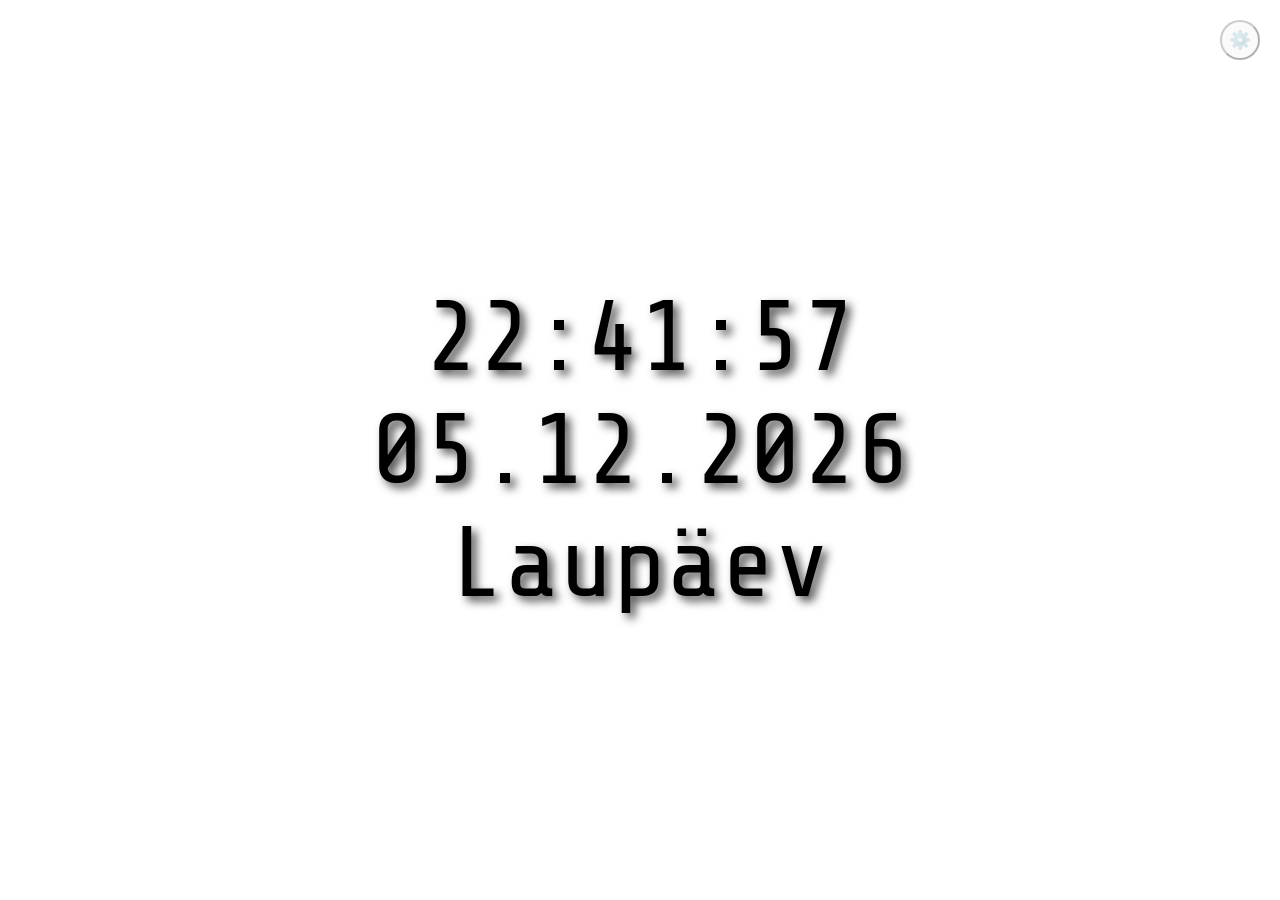
==== index.html @ 8653f0b1 "Merge 473dc77775faef06362b5a4488b580566cdfbb48 into d51f69022b290e37651b7c1eb91e80cadbdebc56" ====
<!DOCTYPE html>
<html lang="en">

<head>
    <meta charset="UTF-8">
    <meta name="viewport" content="width=device-width, initial-scale=1.0">
    <script src="clock.js" defer></script>
    <link rel="stylesheet" href="clock.css">
    <link href="https://fonts.googleapis.com/css2?family=Orbitron&family=Montserrat&family=Share+Tech+Mono&display=swap"
        rel="stylesheet">
    <title>Kell</title>
</head>

<body>
    <main>
        <video id="bgVideo" autoplay muted loop playsinline></video>
        <div id="container">
            <div id="clockContainer">
                <div id="hours">00:</div>
                <div id="minutes">00:</div>
                <div id="seconds">00</div>
                <div id="ampm"></div>
            </div>
            <div id="dateContainer">
                <div id="day">01.</div>
                <div id="month">01.</div>
                <div id="year">2000</div>
            </div>
            <div id="dateDayContainer">
                <div id="weekday"></div>
            </div>
        </div>
        <div id="button">
            <button type="button" id="toggleSettings"></button>
        </div>
        <div id="settings">
            <div>
                <label for="format">Ajavorming:</label>
                <select id="format" name="format">
                    <option value="24">24-tunnine</option>
                    <option value="12">12-tunnine</option>
                </select>
            </div>
            <div>
                <label for="fontSize">Kella suurus:</label>
                <input type="number" id="fontSize" name="fontSize" min="5" max="1000" value="100">
            </div>
            <div>
                <label for="dateSize">Kuupäeva suurus:</label>
                <input type="number" id="dateSize" name="dateSize" min="5" max="1000" value="100">
            </div>
            <div>
                <label for="daySize">Nädalapäeva suurus:</label>
                <input type="number" id="daySize" name="daySize" min="5" max="1000" value="100">
            </div>
            <div>
                <label for="fontFamily">Muuda fonti:</label>
                <select id="fontFamily" name="fontFamily">
                    <option value="'Share Tech Mono', monospace">Share Tech Mono</option>
                    <option value="'Orbitron', sans-serif">Orbitron</option>
                    <option value="'Montserrat', sans-serif">Montserrat</option>
                </select>
            </div>
            <div>
                <label for="fontColor">Teksti värv:</label>
                <input type="color" id="fontColor" name="fontColor" value="#000000">
            </div>
            <div>
                <label for="backgroundImage">Vali taustapilt:</label>
                <input type="file" id="backgroundImage" name="backgroundImage" accept="image/*">
            </div>
            <div>
                <label for="showSeconds">Näita sekundeid:</label>
                <input type="checkbox" id="showSeconds" name="showSeconds" checked>
            </div>
            <div>
                <button type="button" id="saveSettings">Salvesta</button>
                <button type="button" id="resetSettings">Lähtesta</button>
                <button type="button" id="fullscreen">Täisekraan</button>
            </div>
            <div id="credits">
                <p>Tanel Metshein</p>
                <a href="https://github.com/W1ttyRat/kodutoo-1">Github Repo</a>
            </div>
        </div>
    </main>
</body>

</html>
---- clock.css ----
:root {
    --panel-bg: rgba(14, 20, 28, 0.58);
    --panel-border: rgba(255, 255, 255, 0.25);
    --panel-text: #f3f7ff;
    --field-bg: rgba(255, 255, 255, 0.14);
    --field-border: rgba(255, 255, 255, 0.35);
    --accent: #2dd4bf;
    --accent-strong: #14b8a6;
    --danger: #f97316;
}

body {
    padding: 0;
    margin: 0;
}

main {
    display: flex;
    justify-content: center;
    align-items: center;
    height: 100vh;
    position: relative;
}

#bgVideo {
    position: absolute;
    inset: 0;
    width: 100%;
    height: 100%;
    object-fit: cover;
    z-index: 0;
    opacity: 0.7;
    pointer-events: none;
}

#container, #button, #settings {
    position: relative;
    z-index: 1;
}

#clockContainer, #dateContainer, #dateDayContainer {
    display: flex;
    justify-content: center;
    align-items: center;
    font-family: Share Tech Mono, monospace;
    font-size: 100px;
    text-shadow: 5px 5px 10px rgba(0, 0, 0, 0.7);

}

#button {
    position: absolute;
    top: 20px;
    right: 20px;
    z-index: 1;
}

#button button {
    cursor: pointer;
    height: 40px;
    width: 40px;
    border-radius: 25px;
    opacity: 0.3;

}

#button button:hover {
    opacity: 1;
}

#container {
    position: relative;
    width: fit-content;
    transform: translate(0px, 0px);
    transition: transform 0.1s ease;
}

#settings {
    position: absolute;
    top: 80px;
    right: 20px;
    padding: 16px;
    border-radius: 18px;
    background: linear-gradient(160deg, var(--panel-bg), rgba(24, 33, 46, 0.42));
    border: 1px solid var(--panel-border);
    backdrop-filter: blur(10px);
    box-shadow: 0 20px 45px rgba(0, 0, 0, 0.35);
    color: var(--panel-text);
    font-family: Montserrat, sans-serif;
}

#settings div {
    margin-bottom: 10px;
    display: flex;
    align-items: center;
    justify-content: space-between;
    gap: 10px;
}

#settings label {
    font-size: 14px;
    font-weight: 600;
    letter-spacing: 0.2px;
}

#settings input[type="number"], #settings input[type="color"], #settings input[type="file"], #settings select {
    background: var(--field-bg);
    color: var(--panel-text);
    border: 1px solid var(--field-border);
    border-radius: 10px;
    padding: 8px 10px;
    font-family: inherit;
}

#settings input[type="number"], #settings select {
    width: 140px;
}

#settings input[type="file"] {
    width: 160px;
    font-size: 12px;
}

#settings input:focus-visible, #settings select:focus-visible, #settings button:focus-visible {
    outline: 2px solid var(--accent);
    outline-offset: 2px;
}

#saveSettings, #resetSettings, #fullscreen {
    border: none;
    border-radius: 999px;
    padding: 8px 12px;
    font-weight: 700;
    cursor: pointer;
    transition: transform 0.15s ease, filter 0.2s ease, background-color 0.2s ease;
}

#saveSettings {
    background: var(--accent);
    color: #04221f;
}

#saveSettings:hover {
    background: var(--accent-strong);
    transform: translateY(-1px);
}

#resetSettings {
    background: rgba(255, 255, 255, 0.16);
    color: var(--panel-text);
}

#resetSettings:hover {
    filter: brightness(1.15);
    transform: translateY(-1px);
}

#fullscreen {
    background: var(--danger);
    color: #fff;
}

#fullscreen:hover {
    filter: brightness(1.08);
    transform: translateY(-1px);
}

#credits {
    margin-top: 14px;
    text-align: center;
    font-size: 13px;
    opacity: 0.9;
}

#credits a {
    color: #a7f3d0;
}

#toggleSettings::before {
    content: "⚙️";
    font-size: 18px;
    line-height: 1;
}

#settings option {
    background: #1a2535;
    color: #f3f7ff;
}

@media (max-width: 700px) {
    #settings {
        top: 72px;
        right: 10px;
        left: 10px;
        width: auto;
    }

    #settings div {
        flex-wrap: wrap;
    }

    #settings input[type="number"], #settings select, #settings input[type="file"] {
        width: 100%;
    }
}
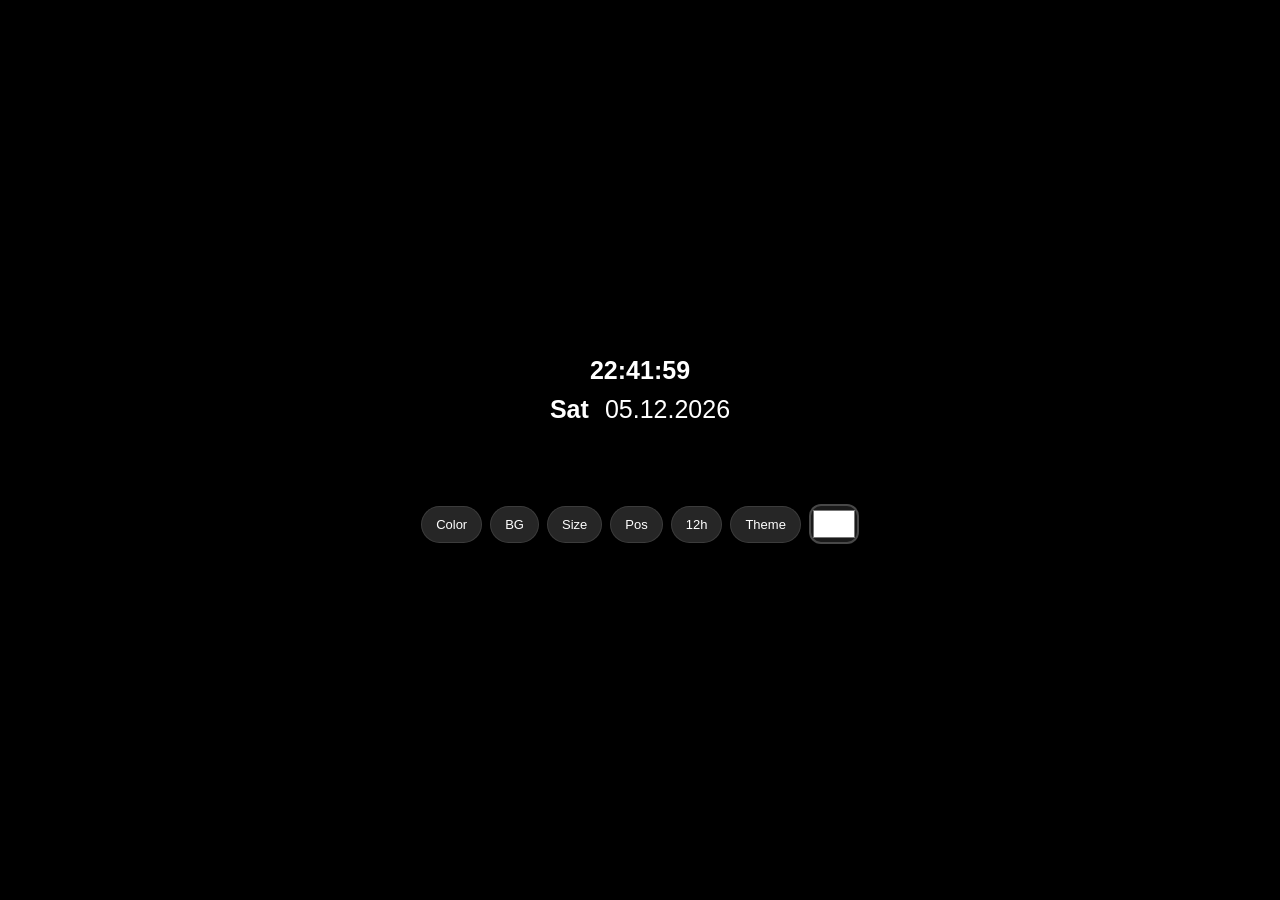
==== commit 2fbd6887: "Merge a0f3a19e6311dccfa35bbac8a37223002fa3853a into d51f69022b290e37651b7c1eb91e80cadbdebc56" ====
--- a/index.html
+++ b/index.html
@@ -1,89 +1,42 @@
-<!DOCTYPE html>
-<html lang="en">
-
-<head>
-    <meta charset="UTF-8">
-    <meta name="viewport" content="width=device-width, initial-scale=1.0">
-    <script src="clock.js" defer></script>
-    <link rel="stylesheet" href="clock.css">
-    <link href="https://fonts.googleapis.com/css2?family=Orbitron&family=Montserrat&family=Share+Tech+Mono&display=swap"
-        rel="stylesheet">
-    <title>Kell</title>
-</head>
-
-<body>
-    <main>
-        <video id="bgVideo" autoplay muted loop playsinline></video>
-        <div id="container">
-            <div id="clockContainer">
-                <div id="hours">00:</div>
-                <div id="minutes">00:</div>
-                <div id="seconds">00</div>
-                <div id="ampm"></div>
-            </div>
-            <div id="dateContainer">
-                <div id="day">01.</div>
-                <div id="month">01.</div>
-                <div id="year">2000</div>
-            </div>
-            <div id="dateDayContainer">
-                <div id="weekday"></div>
-            </div>
-        </div>
-        <div id="button">
-            <button type="button" id="toggleSettings"></button>
-        </div>
-        <div id="settings">
-            <div>
-                <label for="format">Ajavorming:</label>
-                <select id="format" name="format">
-                    <option value="24">24-tunnine</option>
-                    <option value="12">12-tunnine</option>
-                </select>
-            </div>
-            <div>
-                <label for="fontSize">Kella suurus:</label>
-                <input type="number" id="fontSize" name="fontSize" min="5" max="1000" value="100">
-            </div>
-            <div>
-                <label for="dateSize">Kuupäeva suurus:</label>
-                <input type="number" id="dateSize" name="dateSize" min="5" max="1000" value="100">
-            </div>
-            <div>
-                <label for="daySize">Nädalapäeva suurus:</label>
-                <input type="number" id="daySize" name="daySize" min="5" max="1000" value="100">
-            </div>
-            <div>
-                <label for="fontFamily">Muuda fonti:</label>
-                <select id="fontFamily" name="fontFamily">
-                    <option value="'Share Tech Mono', monospace">Share Tech Mono</option>
-                    <option value="'Orbitron', sans-serif">Orbitron</option>
-                    <option value="'Montserrat', sans-serif">Montserrat</option>
-                </select>
-            </div>
-            <div>
-                <label for="fontColor">Teksti värv:</label>
-                <input type="color" id="fontColor" name="fontColor" value="#000000">
-            </div>
-            <div>
-                <label for="backgroundImage">Vali taustapilt:</label>
-                <input type="file" id="backgroundImage" name="backgroundImage" accept="image/*">
-            </div>
-            <div>
-                <label for="showSeconds">Näita sekundeid:</label>
-                <input type="checkbox" id="showSeconds" name="showSeconds" checked>
-            </div>
-            <div>
-                <button type="button" id="saveSettings">Salvesta</button>
-                <button type="button" id="resetSettings">Lähtesta</button>
-                <button type="button" id="fullscreen">Täisekraan</button>
-            </div>
-            <div id="credits">
-                <p>Tanel Metshein</p>
-                <a href="https://github.com/W1ttyRat/kodutoo-1">Github Repo</a>
-            </div>
-        </div>
-    </main>
-</body>
-
-</html>+<!DOCTYPE html>
+<html lang="en">
+<head>
+    <meta charset="UTF-8">
+    <meta name="viewport" content="width=device-width, initial-scale=1.0">
+    <script src="clock.js" defer></script>
+    <link rel="stylesheet" href="clock.css">
+    <title>Patrick Jurs - Clock</title>
+</head>
+<body>
+    <div id="container">
+        <div id="clockContainer">
+            <div id="hours">00:</div>
+            <div id="minutes">00:</div>
+            <div id="seconds">00</div>
+        </div>
+        <div id="dateContainer">
+            <div id="weekday"></div>
+            <div id="day">01.</div>
+            <div id="month">01.</div>
+            <div id="year">2000</div>
+        </div>
+        <div id="author">Patrick Jurs</div>
+        <div id="repo">
+            <a href="https://github.com/jurspatr/kodutoo_1_eesrakendused" target="_blank">GitHub</a>
+        </div>
+        <div id="controls">
+            <button id="colorBtn">Color</button>
+            <button id="bgBtn">BG</button>
+            <button id="sizeBtn">Size</button>
+            <button id="posBtn">Pos</button>
+            <button id="formatBtn">12h</button>
+            <button id="themeBtn">Theme</button>
+            <input type="color" id="picker" value="#ffffff" title="Pick Color">
+        </div>
+    </div>
+</body>
+</html>
+
+
+
+
--- a/clock.css
+++ b/clock.css
@@ -1,205 +1,140 @@
-:root {
-    --panel-bg: rgba(14, 20, 28, 0.58);
-    --panel-border: rgba(255, 255, 255, 0.25);
-    --panel-text: #f3f7ff;
-    --field-bg: rgba(255, 255, 255, 0.14);
-    --field-border: rgba(255, 255, 255, 0.35);
-    --accent: #2dd4bf;
-    --accent-strong: #14b8a6;
-    --danger: #f97316;
+* {
+    margin: 0;
+    padding: 0;
+    box-sizing: border-box;
 }
 
 body {
-    padding: 0;
-    margin: 0;
+    font-family: Arial, sans-serif;
+    height: 100vh;
+    width: 100vw;
+    overflow: hidden;
+    transition: background-color 0.3s ease;
 }
 
-main {
-    display: flex;
-    justify-content: center;
-    align-items: center;
-    height: 100vh;
-    position: relative;
-}
-
-#bgVideo {
-    position: absolute;
-    inset: 0;
-    width: 100%;
-    height: 100%;
-    object-fit: cover;
-    z-index: 0;
-    opacity: 0.7;
-    pointer-events: none;
-}
-
-#container, #button, #settings {
-    position: relative;
-    z-index: 1;
-}
-
-#clockContainer, #dateContainer, #dateDayContainer {
-    display: flex;
-    justify-content: center;
-    align-items: center;
-    font-family: Share Tech Mono, monospace;
-    font-size: 100px;
-    text-shadow: 5px 5px 10px rgba(0, 0, 0, 0.7);
-
-}
-
-#button {
-    position: absolute;
-    top: 20px;
-    right: 20px;
-    z-index: 1;
-}
-
-#button button {
-    cursor: pointer;
-    height: 40px;
-    width: 40px;
-    border-radius: 25px;
-    opacity: 0.3;
-
-}
-
-#button button:hover {
-    opacity: 1;
+.night-theme {
+    background: linear-gradient(135deg, #667eea 0%, #764ba2 100%) !important;
 }
 
 #container {
-    position: relative;
-    width: fit-content;
-    transform: translate(0px, 0px);
-    transition: transform 0.1s ease;
+    display: flex;
+    flex-direction: column;
+    height: 100vh;
+    width: 100%;
+    align-items: center;
+    justify-content: center;
+    padding: 20px;
+    transition: justify-content 0.3s ease;
 }
 
-#settings {
-    position: absolute;
-    top: 80px;
-    right: 20px;
-    padding: 16px;
-    border-radius: 18px;
-    background: linear-gradient(160deg, var(--panel-bg), rgba(24, 33, 46, 0.42));
-    border: 1px solid var(--panel-border);
-    backdrop-filter: blur(10px);
-    box-shadow: 0 20px 45px rgba(0, 0, 0, 0.35);
-    color: var(--panel-text);
-    font-family: Montserrat, sans-serif;
+#clockContainer {
+    display: flex;
+    justify-content: center;
+    font-weight: bold;
+    text-shadow: 2px 2px 8px rgba(0,0,0,0.7);
+    margin-bottom: 10px;
+    user-select: none;
 }
 
-#settings div {
-    margin-bottom: 10px;
+#dateContainer {
     display: flex;
-    align-items: center;
-    justify-content: space-between;
-    gap: 10px;
+    justify-content: center;
+    font-weight: 300;
+    text-shadow: 1px 1px 4px rgba(0,0,0,0.7);
+    margin-bottom: 20px;
+    user-select: none;
 }
 
-#settings label {
-    font-size: 14px;
-    font-weight: 600;
-    letter-spacing: 0.2px;
+#weekday {
+    margin-right: 15px;
+    font-weight: bold;
+    min-width: 40px;
 }
 
-#settings input[type="number"], #settings input[type="color"], #settings input[type="file"], #settings select {
-    background: var(--field-bg);
-    color: var(--panel-text);
-    border: 1px solid var(--field-border);
-    border-radius: 10px;
-    padding: 8px 10px;
-    font-family: inherit;
+#author {
+    font-size: 14px;
+    opacity: 0.9;
+    margin-bottom: 5px;
 }
 
-#settings input[type="number"], #settings select {
-    width: 140px;
+#repo {
+    font-size: 12px;
+    opacity: 0.7;
+    margin-bottom: 25px;
 }
 
-#settings input[type="file"] {
-    width: 160px;
-    font-size: 12px;
+#repo a {
+    color: inherit;
+    text-decoration: none;
 }
 
-#settings input:focus-visible, #settings select:focus-visible, #settings button:focus-visible {
-    outline: 2px solid var(--accent);
-    outline-offset: 2px;
+#controls {
+    display: flex;
+    gap: 8px;
+    flex-wrap: wrap;
+    justify-content: center;
+    align-items: center;
 }
 
-#saveSettings, #resetSettings, #fullscreen {
+button {
+    padding: 10px 14px;
     border: none;
-    border-radius: 999px;
-    padding: 8px 12px;
-    font-weight: 700;
+    border-radius: 25px;
+    background: rgba(255,255,255,0.15);
+    color: white;
     cursor: pointer;
-    transition: transform 0.15s ease, filter 0.2s ease, background-color 0.2s ease;
+    font-size: 13px;
+    font-weight: 500;
+    transition: all 0.2s ease;
+    backdrop-filter: blur(10px);
+    border: 1px solid rgba(255,255,255,0.1);
 }
 
-#saveSettings {
-    background: var(--accent);
-    color: #04221f;
+/* Loo CSS nupule hover efekt, kus:
+- Taust muutub heledamaks 
+- Nupp tõuseb 2px üles 
+- Lisandub varju box-shadow'ga
+- Transition 0.2s ease */
+
+button:hover {
+    background: rgba(255,255,255,0.25);
+    transform: translateY(-2px);
+    box-shadow: 0 4px 12px rgba(0,0,0,0.3);
 }
 
-#saveSettings:hover {
-    background: var(--accent-strong);
-    transform: translateY(-1px);
+
+/* Stiilile `<input type="color">`:
+- Ruudukujuline 50x40px
+- Ümmargused nurgad (border-radius 12px)
+- Klaasilaadne taust (rgba valge 0.1)
+- Õhuke valge ääris
+- Hover efekti pole vaja */
+
+#picker {
+    width: 50px;
+    height: 40px;
+    border: none;
+    border-radius: 12px;
+    cursor: pointer;
+    padding: 0;
+    background: rgba(255,255,255,0.1);
+    border: 2px solid rgba(255,255,255,0.2);
 }
 
-#resetSettings {
-    background: rgba(255, 255, 255, 0.16);
-    color: var(--panel-text);
+/* @media (max-width: 480px) stiil:
+- Muuda flex-direction: column
+- Lisa gap 8px
+- Tee nuppudest ja color pickerist laiemad (80px)
+- Säilita keskelejoondus */
+
+@media (max-width: 480px) {
+    #controls {
+        flex-direction: column;
+        gap: 8px;
+    }
+    button, #picker {
+        width: 80px;
+    }
 }
 
-#resetSettings:hover {
-    filter: brightness(1.15);
-    transform: translateY(-1px);
-}
 
-#fullscreen {
-    background: var(--danger);
-    color: #fff;
-}
-
-#fullscreen:hover {
-    filter: brightness(1.08);
-    transform: translateY(-1px);
-}
-
-#credits {
-    margin-top: 14px;
-    text-align: center;
-    font-size: 13px;
-    opacity: 0.9;
-}
-
-#credits a {
-    color: #a7f3d0;
-}
-
-#toggleSettings::before {
-    content: "⚙️";
-    font-size: 18px;
-    line-height: 1;
-}
-
-#settings option {
-    background: #1a2535;
-    color: #f3f7ff;
-}
-
-@media (max-width: 700px) {
-    #settings {
-        top: 72px;
-        right: 10px;
-        left: 10px;
-        width: auto;
-    }
-
-    #settings div {
-        flex-wrap: wrap;
-    }
-
-    #settings input[type="number"], #settings select, #settings input[type="file"] {
-        width: 100%;
-    }
-}
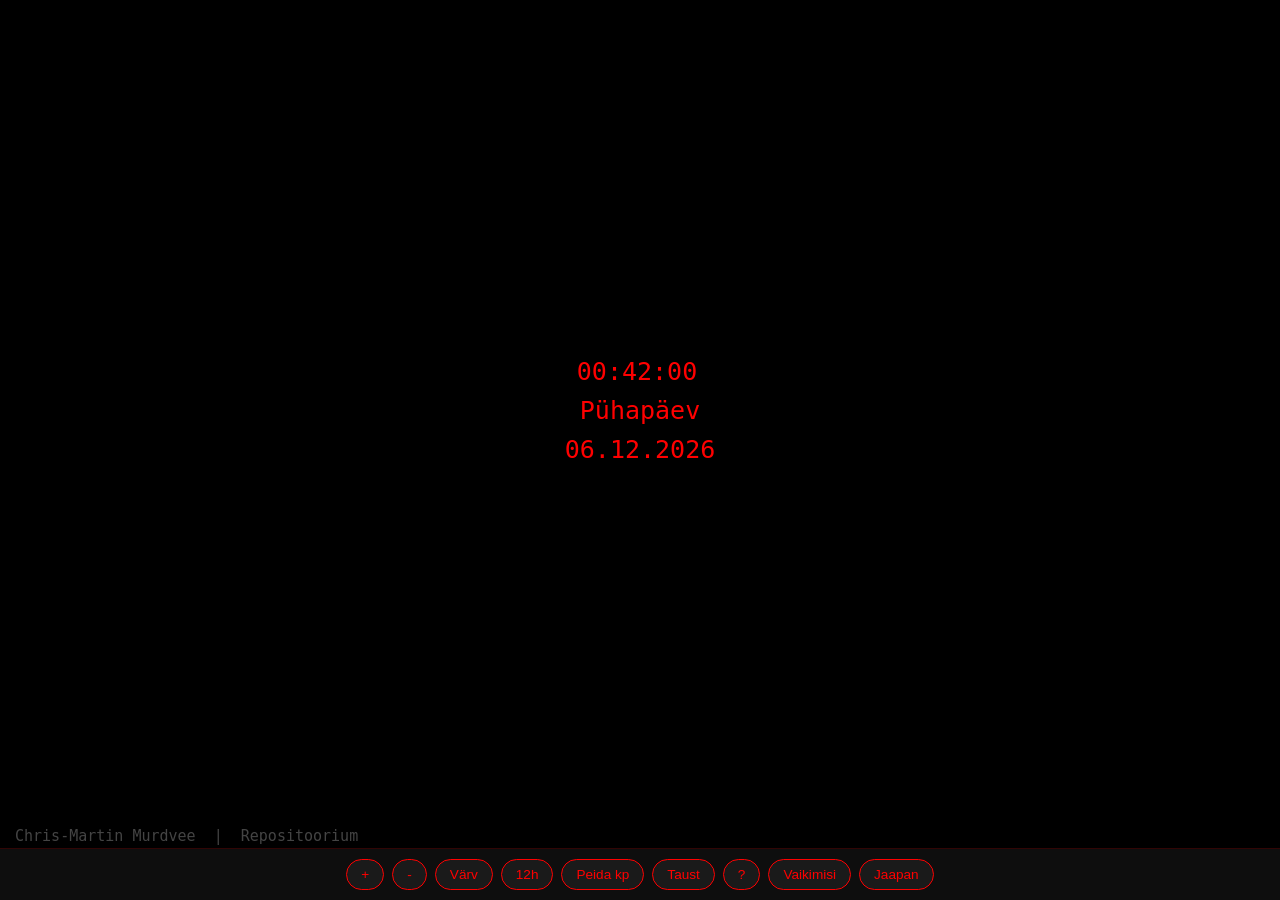
==== commit dfbbcdd7: "Merge 6d5c1d671c8afaedfe0e289ba12211418ebd47a7 into d51f69022b290e37651b7c1eb91e80cadbdebc56" ====
--- a/index.html
+++ b/index.html
@@ -1,42 +1,58 @@
-<!DOCTYPE html>
-<html lang="en">
-<head>
-    <meta charset="UTF-8">
-    <meta name="viewport" content="width=device-width, initial-scale=1.0">
-    <script src="clock.js" defer></script>
-    <link rel="stylesheet" href="clock.css">
-    <title>Patrick Jurs - Clock</title>
-</head>
-<body>
-    <div id="container">
-        <div id="clockContainer">
-            <div id="hours">00:</div>
-            <div id="minutes">00:</div>
-            <div id="seconds">00</div>
-        </div>
-        <div id="dateContainer">
-            <div id="weekday"></div>
-            <div id="day">01.</div>
-            <div id="month">01.</div>
-            <div id="year">2000</div>
-        </div>
-        <div id="author">Patrick Jurs</div>
-        <div id="repo">
-            <a href="https://github.com/jurspatr/kodutoo_1_eesrakendused" target="_blank">GitHub</a>
-        </div>
-        <div id="controls">
-            <button id="colorBtn">Color</button>
-            <button id="bgBtn">BG</button>
-            <button id="sizeBtn">Size</button>
-            <button id="posBtn">Pos</button>
-            <button id="formatBtn">12h</button>
-            <button id="themeBtn">Theme</button>
-            <input type="color" id="picker" value="#ffffff" title="Pick Color">
-        </div>
-    </div>
-</body>
-</html>
-
-
-
-
+<!DOCTYPE html>
+<html lang="et">
+
+<head>
+    <meta charset="UTF-8">
+    <meta name="viewport" content="width=device-width, initial-scale=1.0">
+    <script src="clock.js" defer></script>
+    <link rel="stylesheet" href="clock.css">
+    <title>Digitaalkell</title>
+</head>
+
+<body>
+    <!-- HTML struktureerimiseks: Ctrl+A Ctrl+K Ctrl+F -->
+    <div id="container">
+        <div id="clockContainer">
+            <span id="hours">00</span>
+            <span class="colon">:</span>
+            <span id="minutes">00</span>
+            <span class="colon">:</span>
+            <span id="seconds">00</span>
+            <span id="ampm"></span>
+        </div>
+        <div id="weekdayContainer">
+            <span id="weekday">Esmaspäev</span>
+        </div>
+        <div id="dateContainer">
+            <span id="day">01.</span>
+            <span id="month">01.</span>
+            <span id="year">2000</span>
+        </div>
+    </div>
+
+    <div id="buttonBar">
+        <button id="bigger">+</button>
+        <button id="smaller">-</button>
+        <button id="colorBtn">Värv</button>
+        <input type="color" id="clockColorInput" value="#ff0000">
+        <button id="formatBtn">12h</button>
+        <button id="dateToggleBtn">Peida kp</button>
+        <button id="bgColorBtn">Taust</button>
+        <input type="color" id="bgColorInput" value="#000000">
+        <button id="scrambleBtn">?</button>
+        <button id="resetBtn">Vaikimisi</button>
+        <button id="timezoneBtn">Jaapan</button>
+    </div>
+
+    <!-- "Kuidas teha nii, et tühik oleks alati näha HTML-is?" -->
+    <div id="author">
+        Chris-Martin Murdvee &nbsp;|&nbsp;
+        <a href="https://github.com/cmmurdvee/kodutoo-1"
+           id="repoLink"
+           target="_blank">
+            Repositoorium
+        </a>
+    </div>
+</body>
+
+</html>
--- a/clock.css
+++ b/clock.css
@@ -1,140 +1,86 @@
-* {
-    margin: 0;
-    padding: 0;
-    box-sizing: border-box;
-}
-
-body {
-    font-family: Arial, sans-serif;
-    height: 100vh;
-    width: 100vw;
-    overflow: hidden;
-    transition: background-color 0.3s ease;
-}
-
-.night-theme {
-    background: linear-gradient(135deg, #667eea 0%, #764ba2 100%) !important;
-}
-
-#container {
-    display: flex;
-    flex-direction: column;
-    height: 100vh;
-    width: 100%;
-    align-items: center;
-    justify-content: center;
-    padding: 20px;
-    transition: justify-content 0.3s ease;
-}
-
-#clockContainer {
-    display: flex;
-    justify-content: center;
-    font-weight: bold;
-    text-shadow: 2px 2px 8px rgba(0,0,0,0.7);
-    margin-bottom: 10px;
-    user-select: none;
-}
-
-#dateContainer {
-    display: flex;
-    justify-content: center;
-    font-weight: 300;
-    text-shadow: 1px 1px 4px rgba(0,0,0,0.7);
-    margin-bottom: 20px;
-    user-select: none;
-}
-
-#weekday {
-    margin-right: 15px;
-    font-weight: bold;
-    min-width: 40px;
-}
-
-#author {
-    font-size: 14px;
-    opacity: 0.9;
-    margin-bottom: 5px;
-}
-
-#repo {
-    font-size: 12px;
-    opacity: 0.7;
-    margin-bottom: 25px;
-}
-
-#repo a {
-    color: inherit;
-    text-decoration: none;
-}
-
-#controls {
-    display: flex;
-    gap: 8px;
-    flex-wrap: wrap;
-    justify-content: center;
-    align-items: center;
-}
-
-button {
-    padding: 10px 14px;
-    border: none;
-    border-radius: 25px;
-    background: rgba(255,255,255,0.15);
-    color: white;
-    cursor: pointer;
-    font-size: 13px;
-    font-weight: 500;
-    transition: all 0.2s ease;
-    backdrop-filter: blur(10px);
-    border: 1px solid rgba(255,255,255,0.1);
-}
-
-/* Loo CSS nupule hover efekt, kus:
-- Taust muutub heledamaks 
-- Nupp tõuseb 2px üles 
-- Lisandub varju box-shadow'ga
-- Transition 0.2s ease */
-
-button:hover {
-    background: rgba(255,255,255,0.25);
-    transform: translateY(-2px);
-    box-shadow: 0 4px 12px rgba(0,0,0,0.3);
-}
-
-
-/* Stiilile `<input type="color">`:
-- Ruudukujuline 50x40px
-- Ümmargused nurgad (border-radius 12px)
-- Klaasilaadne taust (rgba valge 0.1)
-- Õhuke valge ääris
-- Hover efekti pole vaja */
-
-#picker {
-    width: 50px;
-    height: 40px;
-    border: none;
-    border-radius: 12px;
-    cursor: pointer;
-    padding: 0;
-    background: rgba(255,255,255,0.1);
-    border: 2px solid rgba(255,255,255,0.2);
-}
-
-/* @media (max-width: 480px) stiil:
-- Muuda flex-direction: column
-- Lisa gap 8px
-- Tee nuppudest ja color pickerist laiemad (80px)
-- Säilita keskelejoondus */
-
-@media (max-width: 480px) {
-    #controls {
-        flex-direction: column;
-        gap: 8px;
-    }
-    button, #picker {
-        width: 80px;
-    }
-}
-
-
+body {
+    margin: 0;
+    padding: 0;
+    background-color: #000000;
+    color: #ff0000;
+    font-family: monospace;
+}
+
+#container {
+    position: relative;
+    width: 100vw;
+    height: calc(100vh - 80px);
+    display: flex;
+    flex-direction: column;
+    align-items: center;
+    justify-content: center;
+    gap: 10px;
+}
+
+#clockContainer,
+#dateContainer,
+#weekdayContainer {
+    display: flex;
+    justify-content: center;
+    align-items: center;
+    font-size: 25px;
+}
+
+#ampm {
+    font-size: 0.5em;
+    margin-left: 6px;
+}
+
+/* "Kuidas hoida nuppude riba alati teiste elementide peal,
+   kui elemendid liiguvad ekraanil?" */
+#buttonBar {
+    position: fixed;
+    bottom: 0;
+    left: 0;
+    right: 0;
+    display: flex;
+    flex-wrap: wrap;
+    gap: 8px;
+    padding: 10px 15px;
+    background-color: rgba(15, 15, 15, 0.97);
+    justify-content: center;
+    border-top: 1px solid #310505;
+    z-index: 100;
+}
+
+button {
+    font-size: 0.85em;
+    border-radius: 20px;
+    padding: 7px 14px;
+    cursor: pointer;
+    background-color: #1a1a1a;
+    color: #ff0000;
+    border: 1px solid #ff0000;
+}
+
+button:hover {
+    background-color: #2d0000;
+}
+
+input[type="color"] {
+    display: none;
+}
+
+#author {
+    position: fixed;
+    bottom: 55px;
+    left: 15px;
+    font-size: 15px;
+    color: #444;
+    font-family: monospace;
+}
+
+#author a {
+    color: #444;
+    text-decoration: none;
+}
+
+#author a:hover {
+    color: #888;
+    text-decoration: underline;
+}
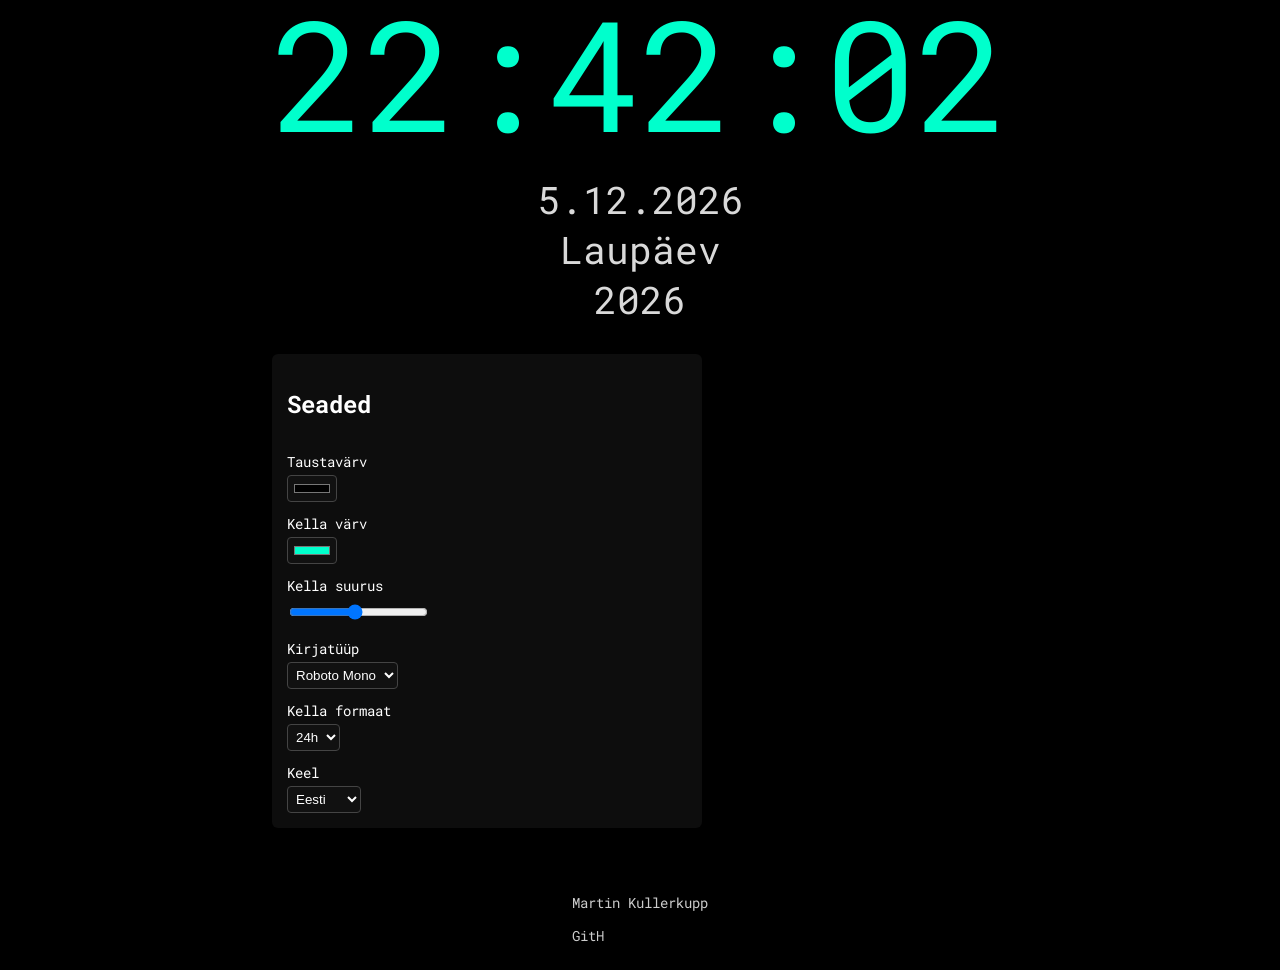
==== commit 74b59ca1: "Merge e741e5d1a78cbcabd971b90f71a450d9e5b83234 into d51f69022b290e37651b7c1eb91e80cadbdebc56" ====
--- a/index.html
+++ b/index.html
@@ -1,58 +1,80 @@
-<!DOCTYPE html>
-<html lang="et">
-
-<head>
-    <meta charset="UTF-8">
-    <meta name="viewport" content="width=device-width, initial-scale=1.0">
-    <script src="clock.js" defer></script>
-    <link rel="stylesheet" href="clock.css">
-    <title>Digitaalkell</title>
-</head>
-
-<body>
-    <!-- HTML struktureerimiseks: Ctrl+A Ctrl+K Ctrl+F -->
-    <div id="container">
-        <div id="clockContainer">
-            <span id="hours">00</span>
-            <span class="colon">:</span>
-            <span id="minutes">00</span>
-            <span class="colon">:</span>
-            <span id="seconds">00</span>
-            <span id="ampm"></span>
-        </div>
-        <div id="weekdayContainer">
-            <span id="weekday">Esmaspäev</span>
-        </div>
-        <div id="dateContainer">
-            <span id="day">01.</span>
-            <span id="month">01.</span>
-            <span id="year">2000</span>
-        </div>
-    </div>
-
-    <div id="buttonBar">
-        <button id="bigger">+</button>
-        <button id="smaller">-</button>
-        <button id="colorBtn">Värv</button>
-        <input type="color" id="clockColorInput" value="#ff0000">
-        <button id="formatBtn">12h</button>
-        <button id="dateToggleBtn">Peida kp</button>
-        <button id="bgColorBtn">Taust</button>
-        <input type="color" id="bgColorInput" value="#000000">
-        <button id="scrambleBtn">?</button>
-        <button id="resetBtn">Vaikimisi</button>
-        <button id="timezoneBtn">Jaapan</button>
-    </div>
-
-    <!-- "Kuidas teha nii, et tühik oleks alati näha HTML-is?" -->
-    <div id="author">
-        Chris-Martin Murdvee &nbsp;|&nbsp;
-        <a href="https://github.com/cmmurdvee/kodutoo-1"
-           id="repoLink"
-           target="_blank">
-            Repositoorium
-        </a>
-    </div>
-</body>
-
-</html>
+<html lang="et">
+<head>
+  <meta charset="UTF-8">
+  <title>Elektrooniline kell</title>
+  <meta name="viewport" content="width=device-width, initial-scale=1.0">
+  <!-- Generated with help from Microsoft Copilot -->
+  <link rel="stylesheet" href="style.css">
+  <link rel="preconnect" href="https://fonts.googleapis.com">
+  <link rel="preconnect" href="https://fonts.gstatic.com" crossorigin>
+  <link href="https://fonts.googleapis.com/css2?family=Roboto+Mono&display=swap" rel="stylesheet">
+</head>
+<body>
+  <main id="app">
+    <section id="clock-wrapper">
+      <div id="clock-container">
+        <div id="time"></div>
+        <div id="date"></div>
+        <div id="weekday"></div>
+        <div id="year"></div>
+      </div>
+
+      <section id="settings">
+        <h2>Seaded</h2>
+
+        <div class="setting-row">
+          <label for="bgColor">Taustavärv</label>
+          <input type="color" id="bgColor" value="#000000">
+        </div>
+
+        <div class="setting-row">
+          <label for="clockColor">Kella värv</label>
+          <input type="color" id="clockColor" value="#00ffcc">
+        </div>
+
+        <div class="setting-row">
+          <label for="fontSize">Kella suurus</label>
+          <input type="range" id="fontSize" min="5" max="20" value="12">
+        </div>
+
+        <div class="setting-row">
+          <label for="fontFamily">Kirjatüüp</label>
+          <select id="fontFamily">
+            <option value="'Roboto Mono', monospace">Roboto Mono</option>
+            <option value="Arial, sans-serif">Arial</option>
+            <option value="'Courier New', monospace">Courier New</option>
+          </select>
+        </div>
+
+        <div class="setting-row">
+          <label for="timeFormat">Kella formaat</label>
+          <select id="timeFormat">
+            <option value="24">24h</option>
+            <option value="12">12h</option>
+          </select>
+        </div>
+
+        <div class="setting-row">
+          <label for="language">Keel</label>
+          <select id="language">
+            <option value="et">Eesti</option>
+            <option value="en">English</option>
+          </select>
+        </div>
+      </section>
+    </section>
+  </main>
+
+  <footer>
+    <p><span id="author-name">Martin Kullerkupp</span></p>
+    <p>
+      GitH
+      <a href="https://github.com/MartinKKP/kodutoo-1" target="_blank">
+  
+      </a>
+    </p>
+  </footer>
+
+  <script src="script.js"></script>
+</body>
+</html>
--- a/style.css
+++ b/style.css
@@ -0,0 +1,81 @@
+:root {
+  --bg-color: #000000;
+  --clock-color: #00ffcc;
+  --font-size-vw: 12vw;
+  --font-family: 'Roboto Mono', monospace;
+}
+
+body {
+  margin: 0;
+  background-color: var(--bg-color);
+  color: white;
+  font-family: var(--font-family);
+  display: flex;
+  flex-direction: column;
+  align-items: center;
+  margin: 0;
+  height: 100vh; /* Täiskõrgus */
+  display: flex;
+  flex-direction: column;
+  justify-content: center; /* Vertikaalselt keskele */
+  align-items: center; /* Horisontaalselt keskele */
+  overflow: hidden; /* Et ei tekiks kerimisriba */
+
+}
+
+#clock-container {
+  text-align: center;
+  margin-top: 40px;
+}
+
+#time {
+  font-size: var(--font-size-vw);
+  color: var(--clock-color);
+}
+
+#date,
+#weekday,
+#year {
+  font-size: 3vw;
+  opacity: 0.85;
+}
+
+#settings {
+  margin-top: 30px;
+  padding: 15px;
+  width: 90%;
+  max-width: 400px;
+  background: rgba(255, 255, 255, 0.05);
+  border-radius: 6px;
+  display: flex;
+  flex-direction: column;
+  gap: 12px;
+}
+
+#settings label {
+  display: flex;
+  flex-direction: column;
+  font-size: 0.9rem;
+}
+
+#settings input,
+#settings select {
+  margin-top: 4px;
+  padding: 4px;
+  border-radius: 4px;
+  border: 1px solid #444;
+  background: #111;
+  color: white;
+}
+
+footer {
+  margin-top: 40px;
+  padding: 10px;
+  font-size: 0.9rem;
+  opacity: 0.8;
+}
+
+footer a {
+  color: #00ffcc;
+  text-decoration: none;
+}
